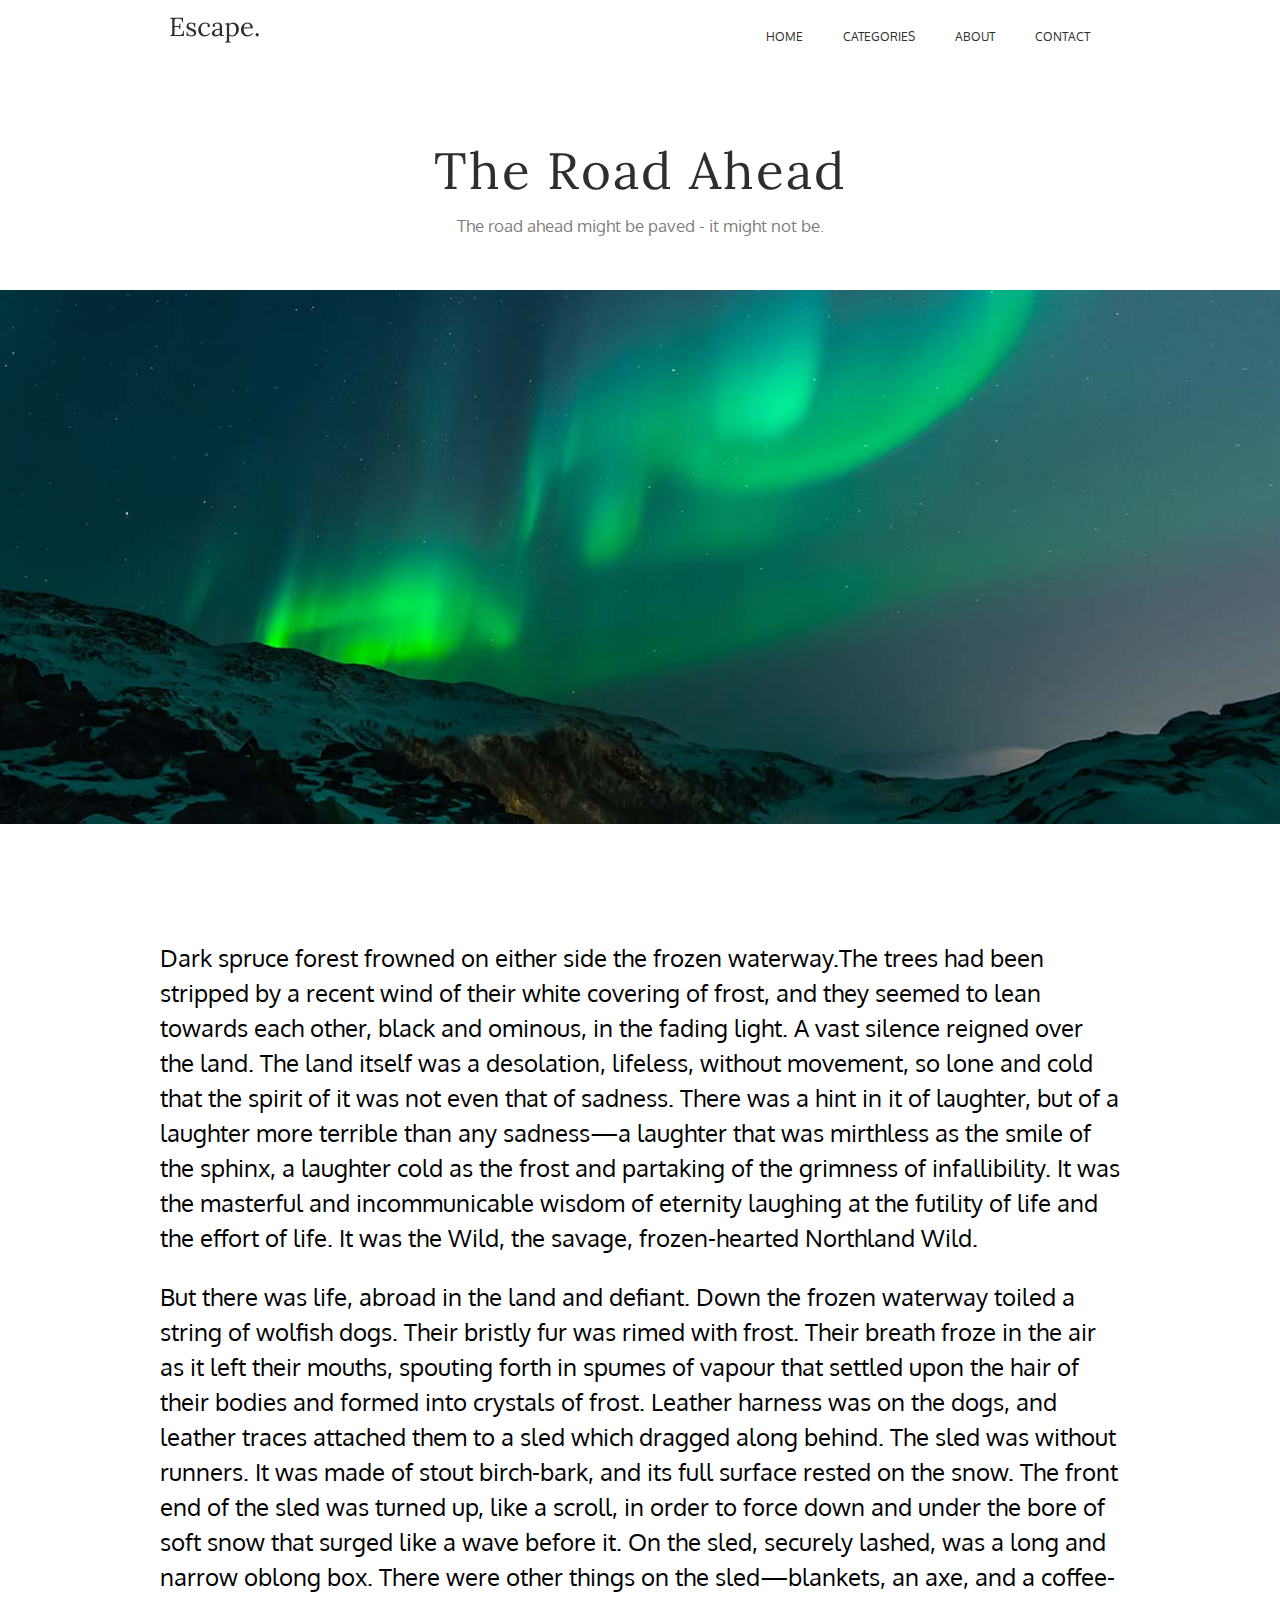
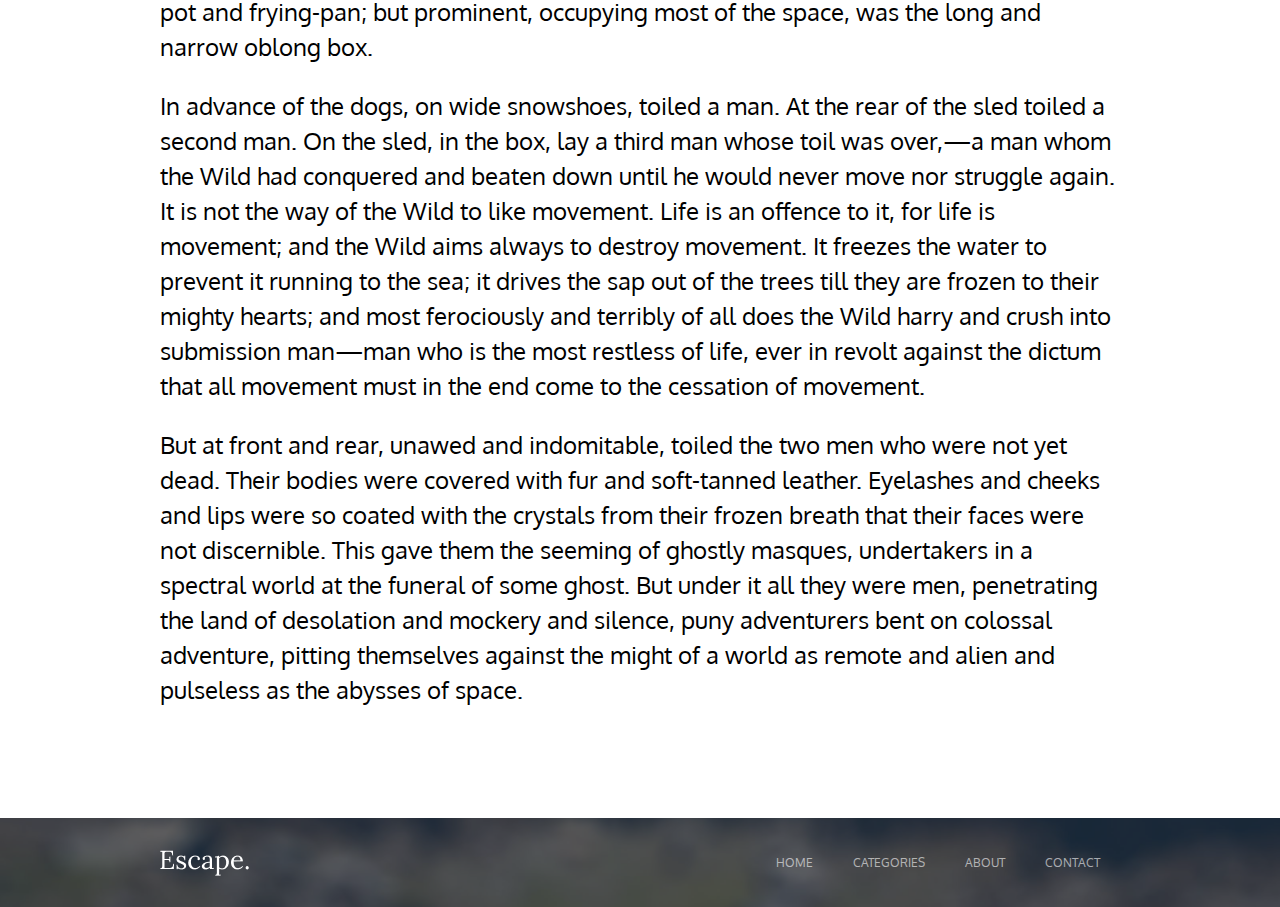
==== lw1/the-road-ahead.html @ 731cf7b9 "lw-1" ====
<!DOCTYPE html>
<html lang="ru">
<head>
    <meta charset="UTF-8">
    <meta name="viewport" content="width=device-width, initial-scale=1.0">
    <link rel="preconnect" href="https://fonts.googleapis.com">
    <link rel="preconnect" href="https://fonts.gstatic.com" crossorigin>
    <link href="https://fonts.googleapis.com/css2?family=Lora:ital,wght@0,400..700;1,400..700&family=Oxygen:wght@300;400;700&display=swap" rel="stylesheet">
    <link rel="stylesheet" href="./styles.css">
    <title>lw1</title>
</head>
<body class="page">
    <header class="header">
        <img class="header__logo" src="./assets/logo.png"/>
        <nav class="menu">
            <a class="menu__item">HOME</a>
            <a class="menu__item">CATEGORIES</a>
            <a class="menu__item">ABOUT</a>
            <a class="menu__item">CONTACT</a>
        </nav>
    </header>
    <section class="page-title">
        <h1 class="title">The Road Ahead</h1>
        <p class="page-description">The road ahead might be paved - it might not be.</p>
    </section>
    <div class="page-image"></div>
    <section class="page-content">
        <p>
            Dark spruce forest frowned on either side the frozen waterway.The trees had been stripped by a recent wind of their white covering of frost, 
            and they seemed to lean towards each other, black and ominous, in the fading light. A vast silence reigned over the land. 
            The land itself was a desolation, lifeless, without movement, so lone and cold that the spirit of it was not even that of sadness. 
            There was a hint in it of laughter, but of a laughter more terrible than any sadness—a laughter that was mirthless as the smile of the sphinx, a laughter cold as 
            the frost and partaking of the grimness of infallibility. It was the masterful and incommunicable wisdom of eternity laughing at the futility of life and the effort of life. 
            It was the Wild, the savage, frozen-hearted Northland Wild.
        </p>
        <p>
            But there was life, abroad in the land and defiant. Down the frozen waterway toiled a string of wolfish dogs. 
            Their bristly fur was rimed with frost. Their breath froze in the air as it left their mouths, 
            spouting forth in spumes of vapour that settled upon the hair of their bodies and formed into crystals of frost. 
            Leather harness was on the dogs, and leather traces attached them to a sled which dragged along behind. 
            The sled was without runners. It was made of stout birch-bark, and its full surface rested on the snow. 
            The front end of the sled was turned up, like a scroll, in order to force down and under the bore of soft snow that surged like a wave before it. 
            On the sled, securely lashed, was a long and narrow oblong box. There were other things on the sled—blankets, an axe, and a coffee-pot and frying-pan; 
            but prominent, occupying most of the space, was the long and narrow oblong box.
        </p>
        <p>
            In advance of the dogs, on wide snowshoes, toiled a man. At the rear of the sled toiled a second man. 
            On the sled, in the box, lay a third man whose toil was over,—a man whom the Wild had conquered and beaten down until he would never move nor struggle again. 
            It is not the way of the Wild to like movement. Life is an offence to it, for life is movement; and the Wild aims always to destroy movement. 
            It freezes the water to prevent it running to the sea; it drives the sap out of the trees till they are frozen to their mighty hearts; 
            and most ferociously and terribly of all does the Wild harry and crush into submission man—man who is the most restless of life, 
            ever in revolt against the dictum that all movement must in the end come to the cessation of movement.
        </p>
        <p>
            But at front and rear, unawed and indomitable, toiled the two men who were not yet dead. 
            Their bodies were covered with fur and soft-tanned leather. Eyelashes and cheeks and lips were so coated with the crystals 
            from their frozen breath that their faces were not discernible. This gave them the seeming of ghostly masques, undertakers 
            in a spectral world at the funeral of some ghost. But under it all they were men, penetrating the land of desolation and 
            mockery and silence, puny adventurers bent on colossal adventure, pitting themselves against the might of a world as remote 
            and alien and pulseless as the abysses of space.
        </p>
    </section>
    <footer class="footer">
        <div class="footer__overlay">
            <section class="footer__content">
                <img class="footer__logo" src="./assets/logoWhite.png"/>
                <nav class="menu">
                    <a class="menu__item">HOME</a>
                    <a class="menu__item">CATEGORIES</a>
                    <a class="menu__item">ABOUT</a>
                    <a class="menu__item">CONTACT</a>
                </nav>
            </section>
        </div>        
    </footer>
</body>
</html>
---- lw1/styles.css ----
.page {
  margin: 0;
  padding: 0;
}

.header {
  display: flex;
  justify-content: space-between;
  max-width: 940px;
  width: 100%;
  margin: 17px auto;
  color: #2E2E2E;
}

.header__logo {
  flex-shrink: 0;
  align-self: flex-start;
}

.menu {
  display: flex;
}

.menu__item {
  font: 12px/20px "Oxygen", sans-serif;
  text-decoration: none;
  cursor: pointer;
  padding: 10px 20px;
}

.page-title {
  display: flex;
  flex-direction: column;
  align-items: center;
  margin-block: 89px 37px;
  margin-inline: auto;
  max-width: 940px;
}

.title {
  margin: 0;
  font: 51px/50px "Lora", sans-serif;
  font-weight: 400;
  color: #2E2E2E;
  letter-spacing: 2px;
}

.page-description {
  margin-top: 20px;
  color: #2E2E2EA1;
  font-family: Oxygen;
  font-size: 17px;
  font-weight: 400;
  line-height: 20px;
  letter-spacing: 0em;
  text-align: center;
}

.page-image {
  height: 534px;
  width: 100%;
  background: center / cover no-repeat url("./assets/pageImage.jpg");
}

.page-content {
  font: 24px/35px "Oxygen", sans-serif;
  max-width: 960px;
  margin-block: 116px 111px;
  margin-inline: auto;
}

.footer {
  height: 89px;
  background: center / cover no-repeat url("./assets/footerBackground.jpg"), #4D565D;
  color: #FFFFFF99;
}

.footer__overlay {
  background-color: #232F3899;
  height: 100%;
  width: 100%;
  display: flex;
  align-items: center;
}

.footer__content {
  display: flex;
  justify-content: space-between;
  align-items: center;
  max-width: 960px;
  width: 100%;
  margin-inline: auto;
}

.footer__logo {
  flex-shrink: 0;
}
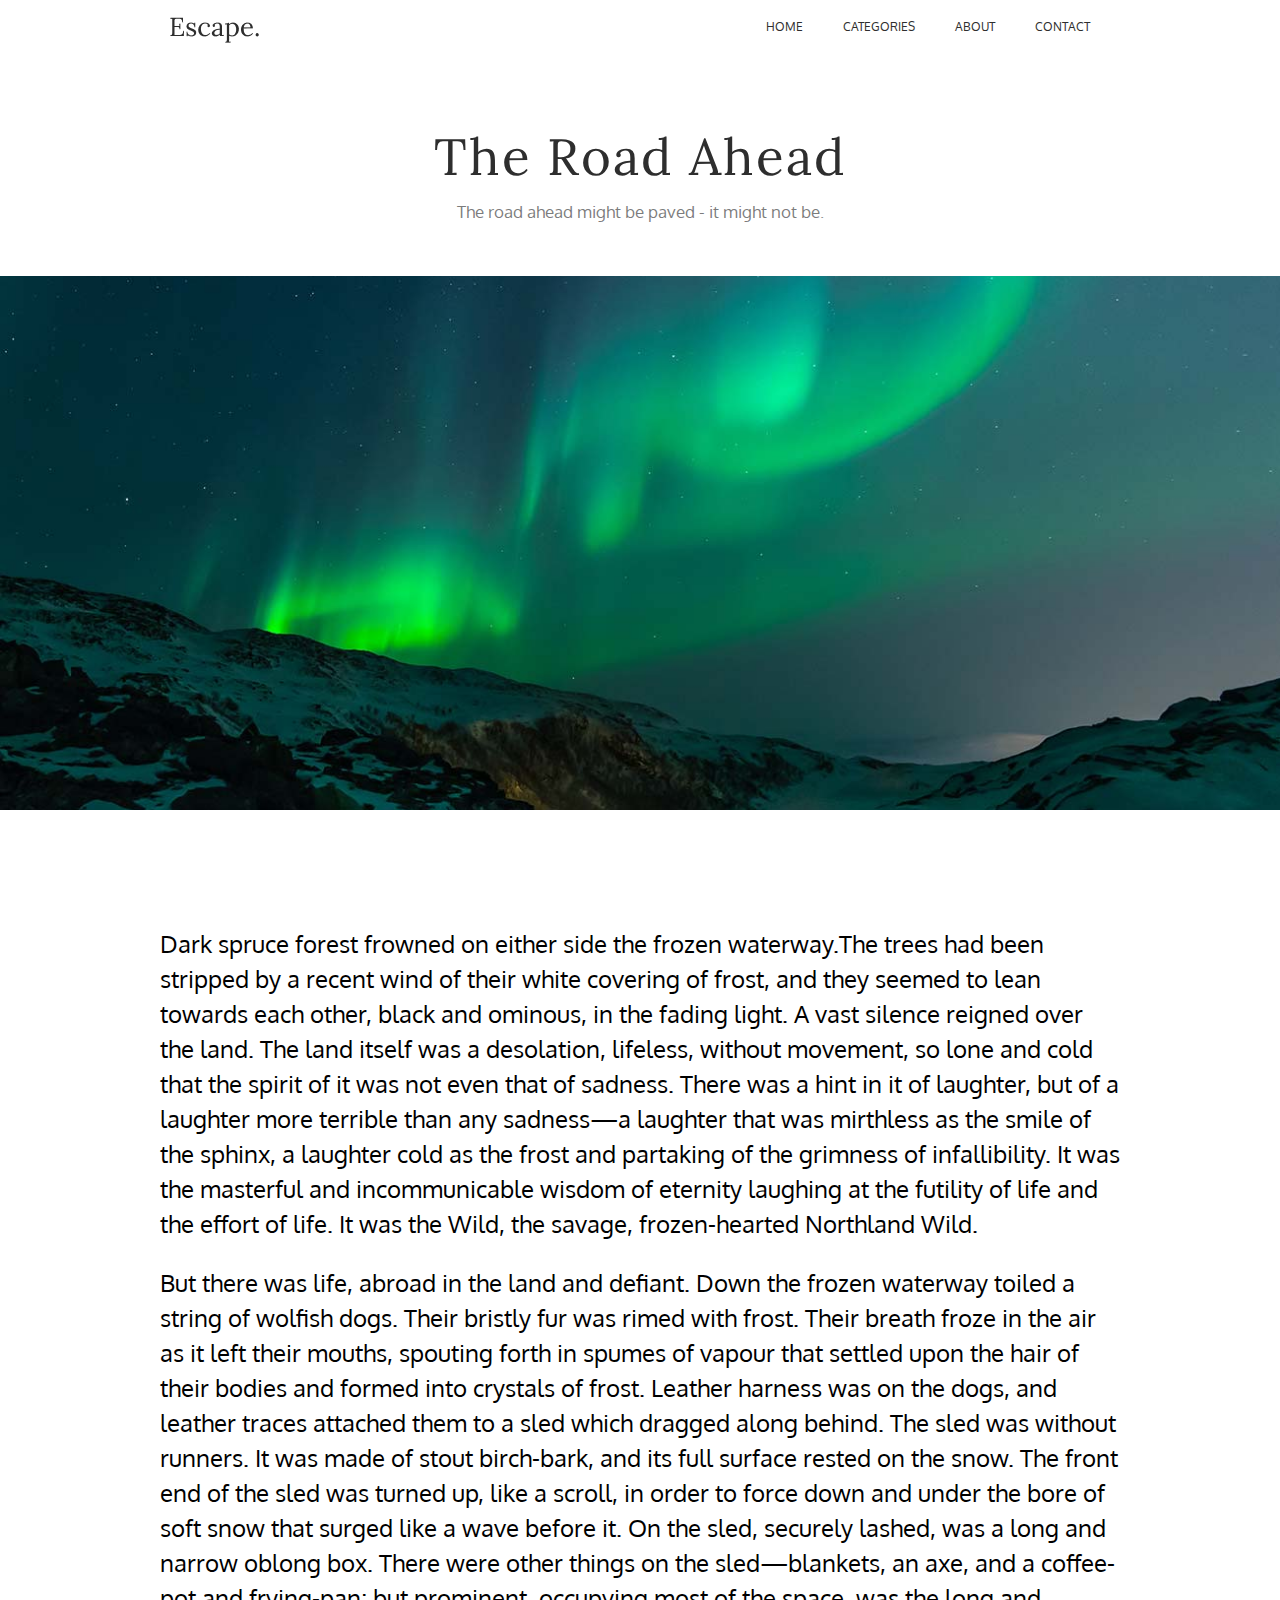
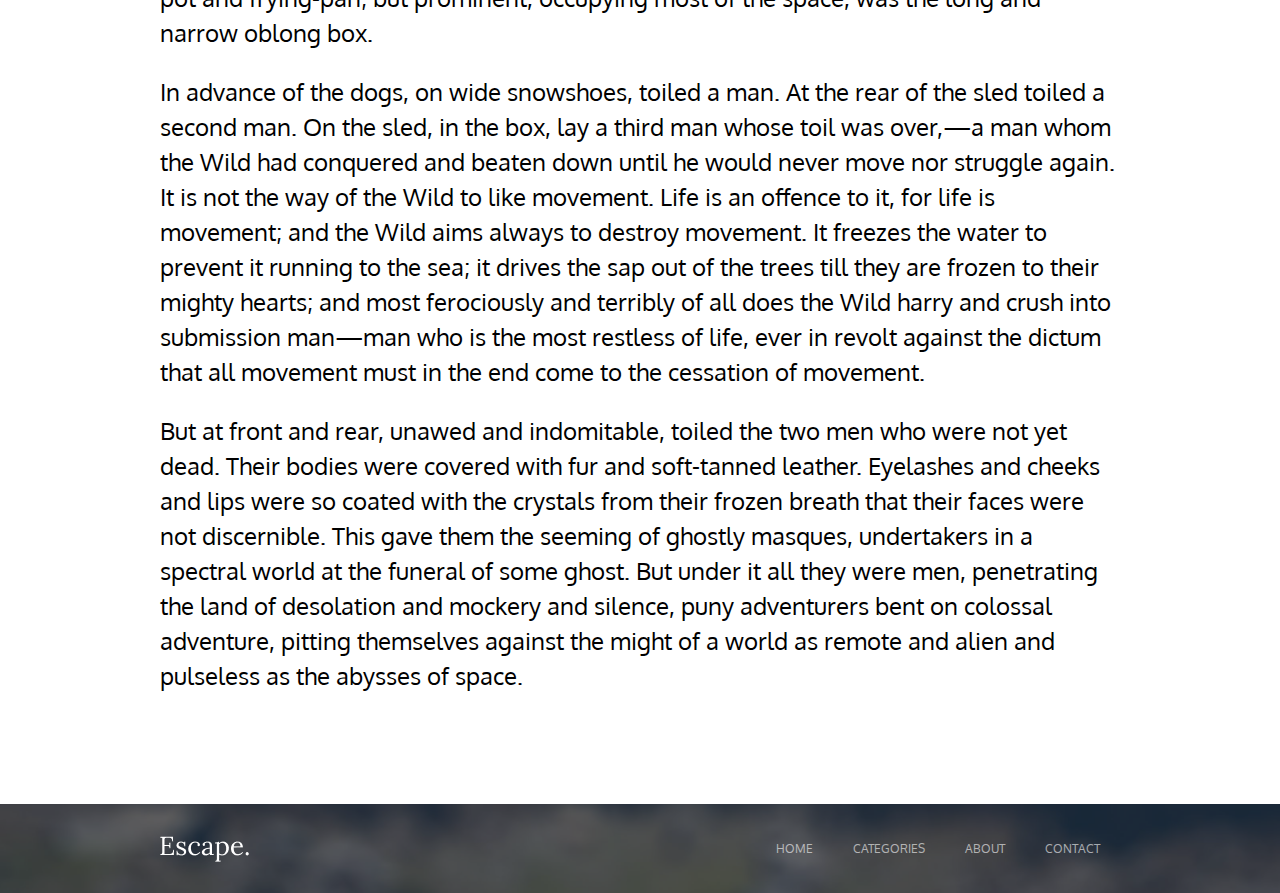
==== commit 8f43f097: "lw1" ====
--- a/lw1/the-road-ahead.html
+++ b/lw1/the-road-ahead.html
@@ -2,7 +2,6 @@
 <html lang="ru">
 <head>
     <meta charset="UTF-8">
-    <meta name="viewport" content="width=device-width, initial-scale=1.0">
     <link rel="preconnect" href="https://fonts.googleapis.com">
     <link rel="preconnect" href="https://fonts.gstatic.com" crossorigin>
     <link href="https://fonts.googleapis.com/css2?family=Lora:ital,wght@0,400..700;1,400..700&family=Oxygen:wght@300;400;700&display=swap" rel="stylesheet">
@@ -12,12 +11,20 @@
 <body class="page">
     <header class="header">
         <img class="header__logo" src="./assets/logo.png"/>
-        <nav class="menu">
-            <a class="menu__item">HOME</a>
-            <a class="menu__item">CATEGORIES</a>
-            <a class="menu__item">ABOUT</a>
-            <a class="menu__item">CONTACT</a>
-        </nav>
+        <ul class="menu">
+            <li>
+                <a class="menu__item">HOME</a>
+            </li>
+            <li>
+                <a class="menu__item">CATEGORIES</a>
+            </li>
+            <li>
+                <a class="menu__item">ABOUT</a>
+            </li>
+            <li>
+                <a class="menu__item">CONTACT</a>
+            </li>
+        </ul>
     </header>
     <section class="page-title">
         <h1 class="title">The Road Ahead</h1>
--- a/lw1/styles.css
+++ b/lw1/styles.css
@@ -1,3 +1,10 @@
+ul, li {
+  margin:0;
+  padding: 0;
+  text-indent: 0;
+  list-style-type: none;
+}
+
 .page {
   margin: 0;
   padding: 0;
